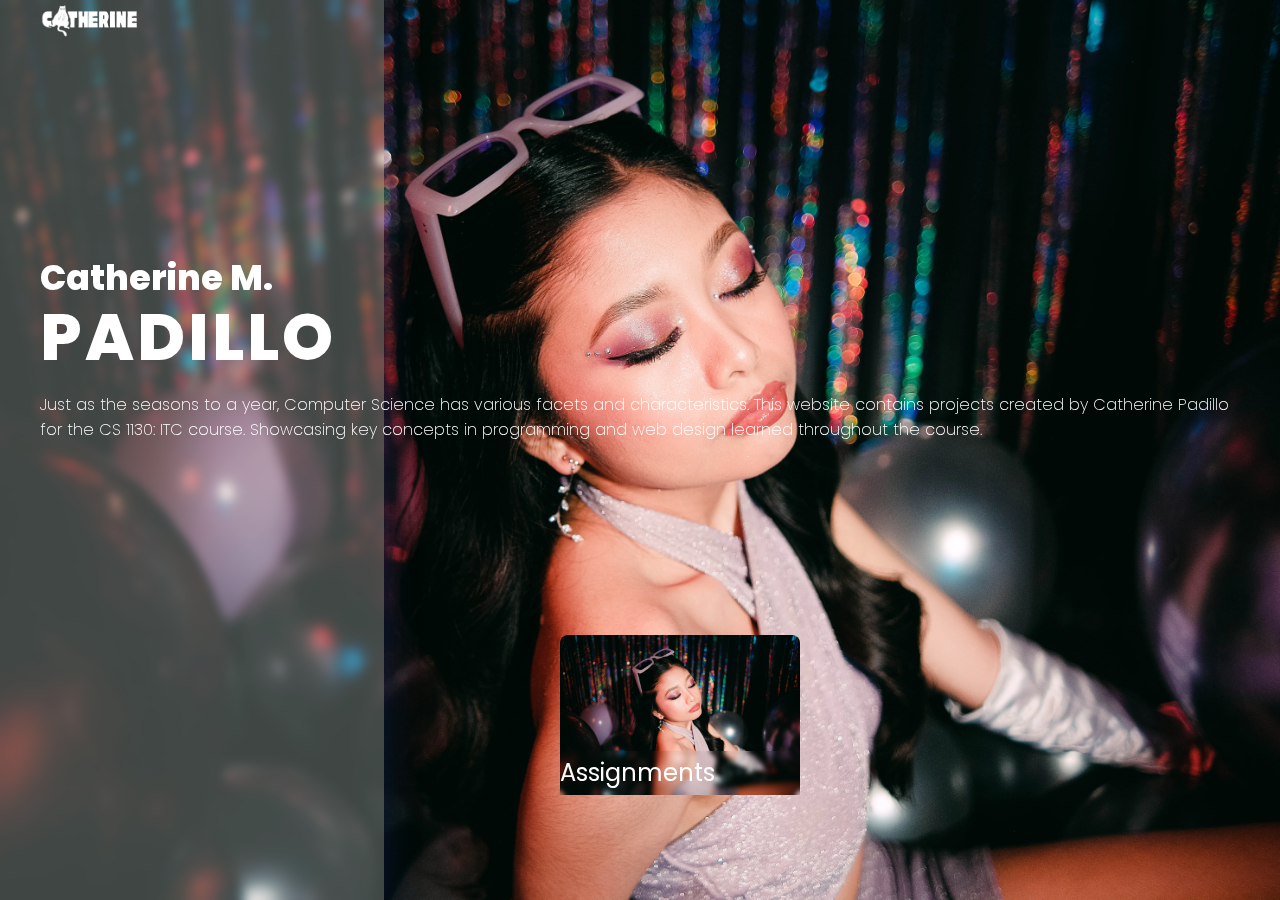
==== index.html @ 5ba7f67d "Pending changes exported from your codespace" ====
<!DOCTYPE html>
<html lang="en"> 
  <head>
    <meta charset="UTF-8" />
    <meta http-equiv="X-UA-Compatible" content="IE=edge" />
    <meta name="viewport" content="width=device-width, initial-scale=1.0" /> 
    <link rel="preconnect" href="https://fonts.googleapis.com" />
    <link rel="preconnect" href="https://fonts.gstatic.com" crossorigin />
    <link
      href="https://fonts.googleapis.com/css?family=Poppins:ital, wght@0, 100;0, 200; 0,300; 0,400; 0,500; 0,
      700; 1,300&display=swap"
      rel="stylesheet"
      />
      <link rel="stylesheet" href="style.css"/>
      <link href="https://unpkg.com/aos@2.3.1/dist/aos.css" rel="stylesheet">
      <title>Document</title>
    </head>
    <body>  
      <div class="container">
        <div class="header">
          <img src= "assets/whitelogo.png"; class="logo">
         <ul data-aos="fade-down" data-aos-duration="800">

        
          <!-- <li>Home</li> -->
          <!-- <li>News</li>
          <li>About</li>
          <li>Contact</li> -->
         </ul>
        </div>
        <div class="banner" style="background-image: url('/assets/img/pic1/IYAH9962.webp')"
        >
          <div 
          class="glass-wrapper"
          data-aos="fade-right"
          data-aos-delay="300"
          data-aos-duration="800"
          ></div>
        </div>
        <div class="hero-title">
          <p data-aos="fade-left" data-aos-delay="500" data-aos-duration="700">
           Catherine M.
          </p>
          <p 
          class="era"
          class="era"
          data-aos="fade-left"
          data-aos-delay="600"
          data-aos-duration="700"
        >
          PADILLO
        </p>
          <div 
          class="details"
          class="details"
          class="era"
          data-aos="fade-left"
          data-aos-delay="700"
          data-aos-duration="700"
          >
          Just as the seasons to a year, Computer Science has various facets and characteristics. This 
          website contains projects created by Catherine Padillo for the CS 1130: ITC course. Showcasing  
          key concepts in programming and web design learned throughout the course.
          </div>
          <div 
          class="explore"
          class="explore"
          data-aos="fade-left"
          data-aos-delay="800"
          data-aos-duration="700"
          >
            <!-- <button>Explore</button> -->
            <a href="incometax.html">
            <a href="https://urban-goldfish-4j7rj4vx5qww25qrp-5500.app.github.dev/lover.html"></a>
          </div>
        </div>
        <a href="https://urban-goldfish-4j7rj4vx5qww25qrp-5500.app.github.dev/lover.html">
        <div class="tourist-list">
          <ul class="place-list">
            <li class="active"
            data-aos="fade-down"
            data-aos-delay="600"
            data-aos-duration="700"
            data-img ="./assets/img/pic1/IYAH9962.webp"
            >
            
              <div class="thumbnail" style="background-image: url('./assets/img/pic1/IYAH9962.webp')"
              >
              <div class="details">
                <!-- <p class="province">Era:</p> -->
                <p class="place-name">Assignments</p>
                
              </div>
            </div>
            </li>
            <a href="https://urban-goldfish-4j7rj4vx5qww25qrp-5500.app.github.dev/reputation.html">
            <ul class="place-list">
              <li
              data-aos="fade-down"
              data-aos-delay="750"
              data-aos-duration="700"
              data-img="./assets/"
              >
                <!-- <div class="thumbnail" style="background-image: url('./assets/img/pic1/pic2/IYAH0426.jpg')"
                >
                <div class="details">
                  <p class="province">Era:</p>
                  <p class="place-name">Reputation</p>
                </div>
              </div>
              </li>
              <a href="https://urban-goldfish-4j7rj4vx5qww25qrp-5500.app.github.dev/1989.html">
              <ul class="place-list">
                <li
                data-img="./assets/img/pic1/pic2/IYAH0122.jpg"
                data-aos="fade-down"
                data-aos-delay="850"
                data-aos-duration="800"
                >
                  <div class="thumbnail" style="background-image: url('./assets/img/pic1/pic2/IYAH0122.jpg')"
                  >
                  <div class="details">
                    <p class="province">Era:</p>
                    <p class="place-name">1989</p> -->
                  </div>
                </div>
                </li>
          </ul>
        </div>
          </li>
        </ul>
      </div>
    </div>
  </body>
  <style></style>
  <script src="https://unpkg.com/aos@2.3.1/dist/aos.js"></script>
  <script>
    AOS.init();

    let places = document.querySelectorAll(".place-list li");
    let active = "/assets/img/pic1/pic2/IYAH0426.jpg";

    places.forEach((e) => {
      e.addEventListener("mouseenter", (event) => {
        places.forEach((e) => {
          e.classList.remove("active");
        });
        event.target.classList.add("active");
        active = event.target.getAttribute('data-img')
        let banner =document.querySelector(".banner");
        banner.style.backgroundImage = `url('${active}')`;
        });
      });
  </script>
  </html>
---- style.css ----
*{
    margin: 0px;
    padding: 0px;
    font-family: "Poppins", "sans-serif";
}

.header {
    padding: 1.5 rem;
    display: flex;
    justify-content: space-between;
    max-width: 1200px;
    margin: 0px auto;
    align-items: center;
  }

  .header .logo {
    text-transform: uppercase;
    letter-spacing: 3px;
    font-weight: 700;
    font-size: 25px;
    color: #fff;
  }

  .header ul{
    display: flex;
    list-style: none;
    gap: 8rem;
    text-transform: uppercase;
    letter-spacing: 3px;
    font-weight: 300;
    font-size: 15px;
    color: #fff;
  }
  .banner {
    background-size: cover;
    height: 100%;
    width: 100%;
    position: absolute;
    top: 0;
    z-index: -1;
    transition: 2s ease;
  }

  .banner .glass-wrapper {
    width: 30%;
    height: 100%;
    background: rgba( 255, 255, 255, 0.25 );
    box-shadow: 0 8px 32px 0 rgba( 31, 38, 135, 0.37 );
    backdrop-filter: blur( 4px );
    -webkit-backdrop-filter: blur( 4px );
  }
    .hero-title {
      max-width: 1200px;
      margin: 0px auto;
      padding-top:13rem;
    }

    .hero-title p {
      font-size: 35px;
      font-weight: 800;
      line-height: 60px;
      color: #fff;
    }

    .hero-title .era {
      font-size: 65px;
      letter-spacing: 3px;
    }

    .hero-title .details {
      width: 60;
      padding-top: 1.5rem;
      color: #fff;
      font-weight: 200;
      letter-spacing: 1.5;
      padding-bottom: 2.5rem;
    }

    
    .hero-title .explore button {
      background: rgba( 189, 189, 189, 0.299 );
      box-shadow: 0 8px 32px 0 rgba( 31, 38, 135, 0.37 );
      backdrop-filter: blur( 20px );
      -webkit-backdrop-filter: blur( 20px );
      border: none;
      color:#fff;
      padding: 12px 50px;
      border-radius: 50px;
      letter-spacing: 1.5px;
      cursor: pointer;
    }

    .tourist-list {
      bottom: 25px;
      position: absolute;
      left: 35rem;
    }
    .tourist-list {
     color:#fff;
     padding: left 20px;
     margin-bottom:auto;
     line-height:24px;
    }

    .tourist-list ul {
      display: flex;
      gap: 20px;
      list-style: none;
      width: 65vw;
      height: 15rem;
      align-items: center;

    }

    .tourist-list .thumbnail {
      display: flex;
      height: 10rem;
      width: 15rem;
      border-radius: 8px;
      background-size: cover !important;
      flex-direction: column;
    }
    .tourist-list .thumbnail .details {
      margin-top: auto;
      padding: 10px 0px;
      background: rgba(38, 38, 38, 0.05);
      backdrop-filter: blur( 2px );
      -webkit-backdrop-filter: blur( 2px );
    }

    .details .place-name {
      color:#fff;
      font-size: 24px;
      font-weight: 600px;  
    }

    .details .province {
      color:#fff;
      font-weight: 500;
    }

    .tourist-list .active{
     margin-top: -5rem;
    }
    a {
      text-decoration: none;
  }
  .logo{
    width: 100px;
    cursor: pointer;
}
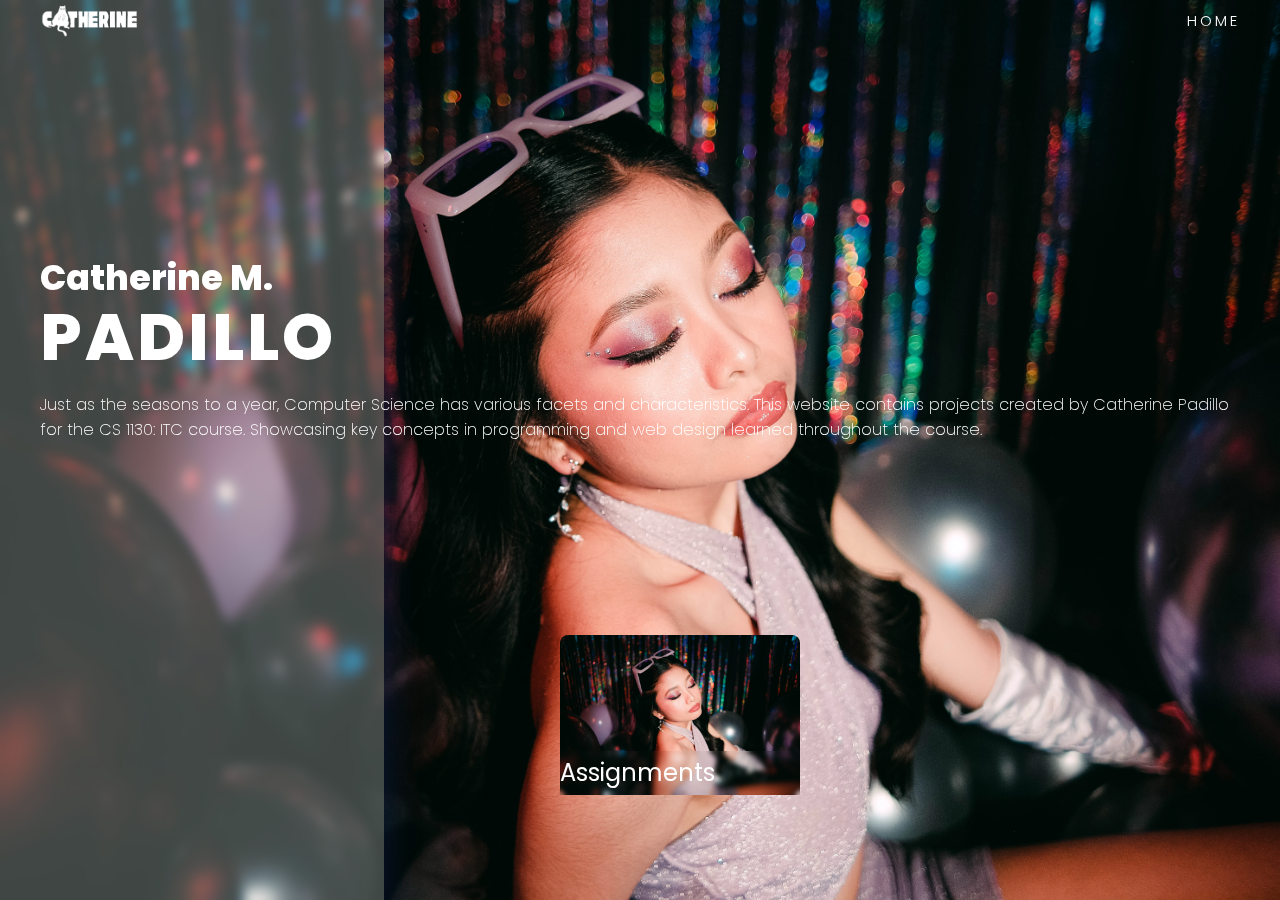
==== commit 9640af51: "Update index.html" ====
--- a/index.html
+++ b/index.html
@@ -22,7 +22,7 @@
          <ul data-aos="fade-down" data-aos-duration="800">
 
         
-          <!-- <li>Home</li> -->
+          <li>Home</li> 
           <!-- <li>News</li>
           <li>About</li>
           <li>Contact</li> -->
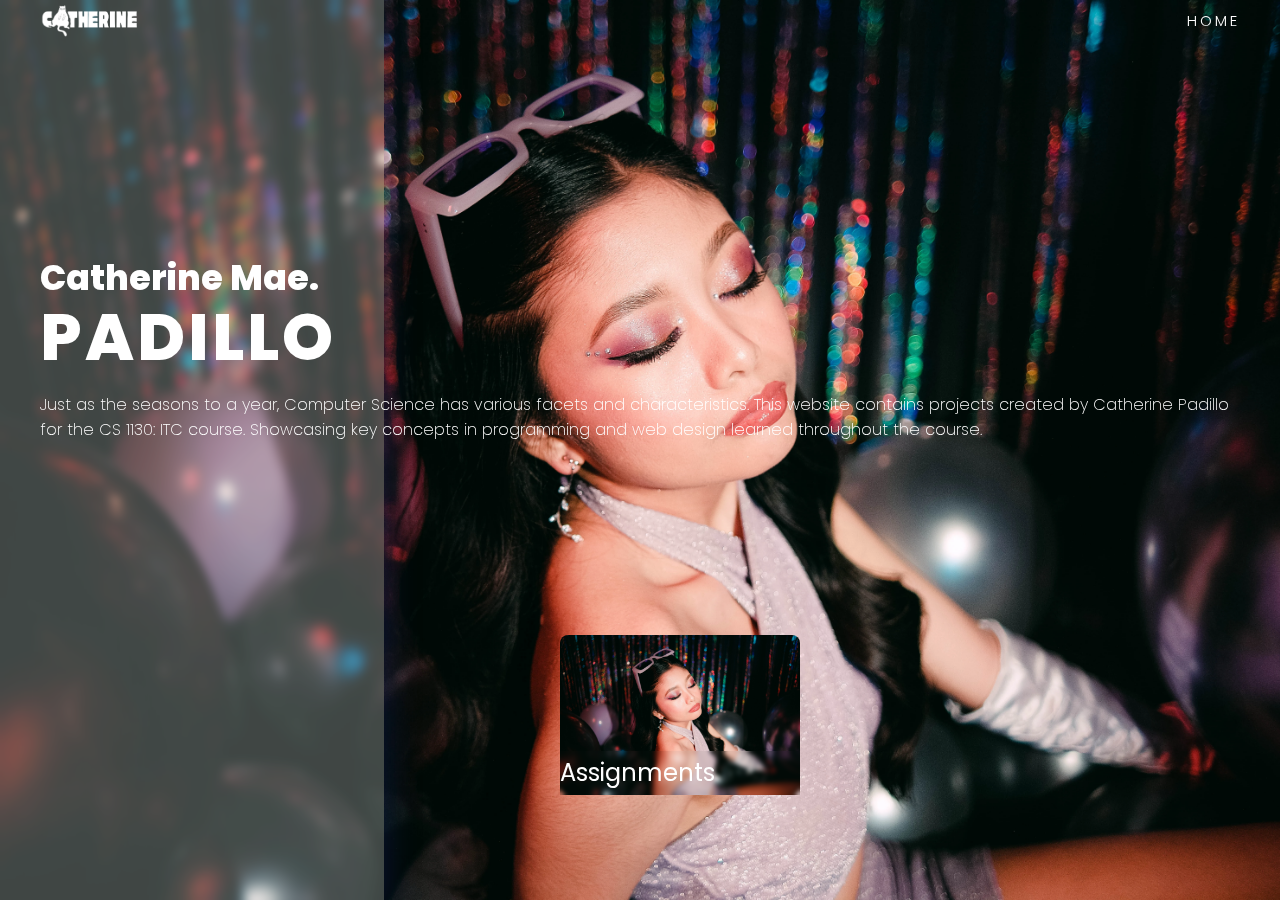
==== commit b5dd090c: "hellloooo" ====
--- a/index.html
+++ b/index.html
@@ -22,7 +22,7 @@
          <ul data-aos="fade-down" data-aos-duration="800">
 
         
-          <li>Home</li> 
+          <li>Home</li>
           <!-- <li>News</li>
           <li>About</li>
           <li>Contact</li> -->
@@ -39,7 +39,7 @@
         </div>
         <div class="hero-title">
           <p data-aos="fade-left" data-aos-delay="500" data-aos-duration="700">
-           Catherine M.
+           Catherine Mae.
           </p>
           <p 
           class="era"
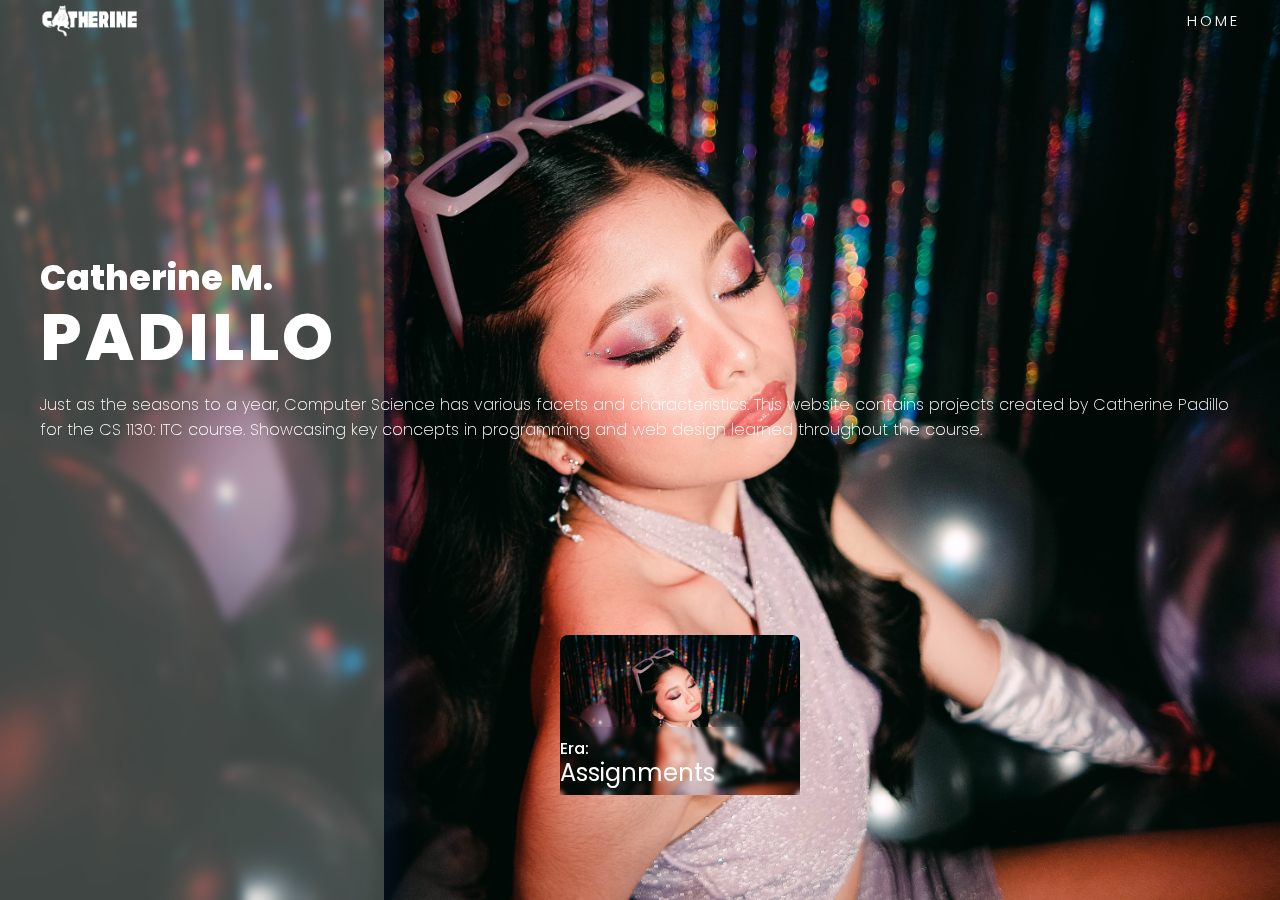
==== commit 647a6b8d: "Update index.html" ====
--- a/index.html
+++ b/index.html
@@ -39,7 +39,7 @@
         </div>
         <div class="hero-title">
           <p data-aos="fade-left" data-aos-delay="500" data-aos-duration="700">
-           Catherine Mae.
+           Catherine M.
           </p>
           <p 
           class="era"
@@ -87,7 +87,7 @@
               <div class="thumbnail" style="background-image: url('./assets/img/pic1/IYAH9962.webp')"
               >
               <div class="details">
-                <!-- <p class="province">Era:</p> -->
+                <p class="province">Era:</p>
                 <p class="place-name">Assignments</p>
                 
               </div>
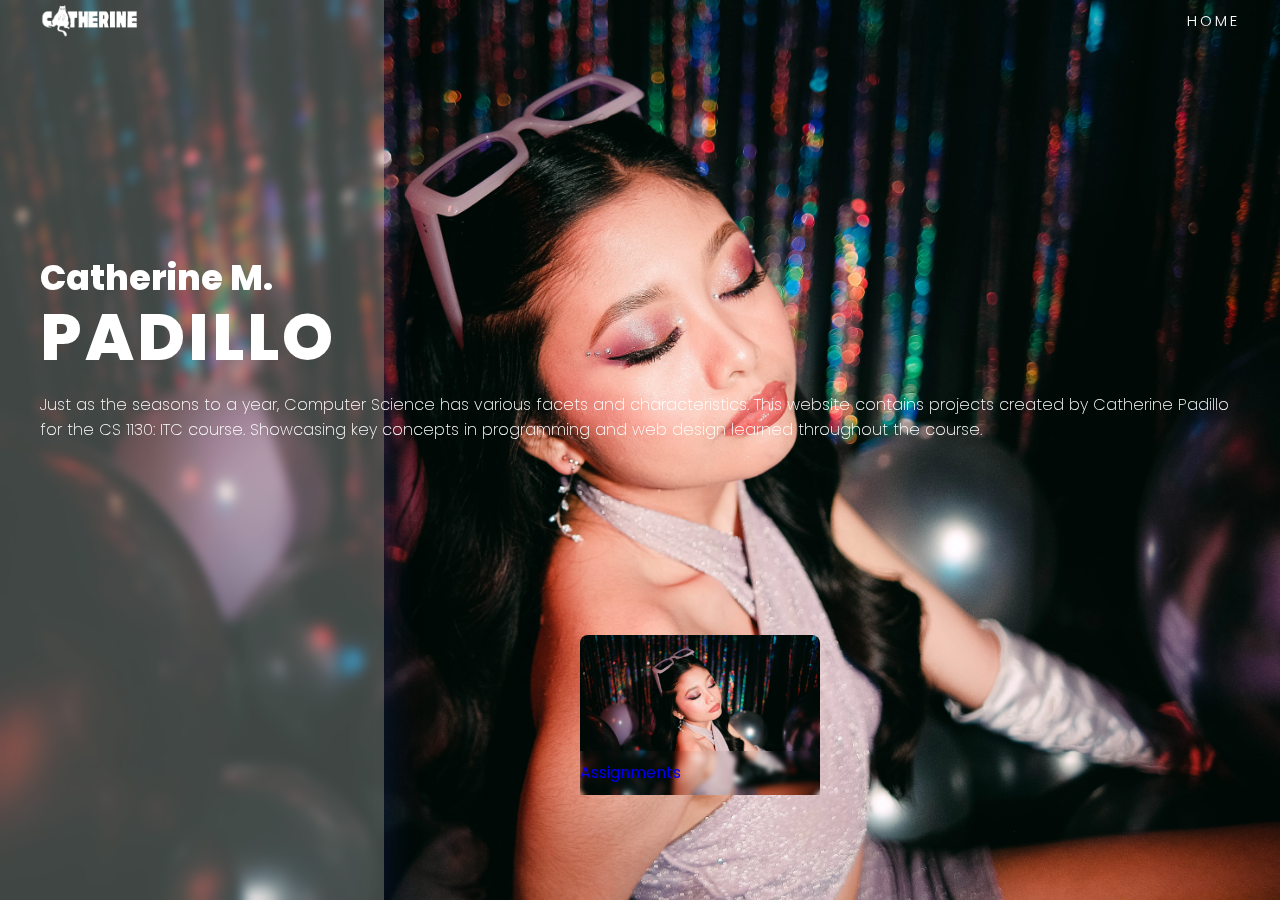
==== commit b67c0e9c: "commit commdkf" ====
--- a/index.html
+++ b/index.html
@@ -23,9 +23,9 @@
 
         
           <li>Home</li>
-          <!-- <li>News</li>
-          <li>About</li>
-          <li>Contact</li> -->
+          <!-- <li>News</li> -->
+          <!-- <li>About</li>
+          <li>Contact</li> --> 
          </ul>
         </div>
         <div class="banner" style="background-image: url('/assets/img/pic1/IYAH9962.webp')"
@@ -87,9 +87,9 @@
               <div class="thumbnail" style="background-image: url('./assets/img/pic1/IYAH9962.webp')"
               >
               <div class="details">
-                <p class="province">Era:</p>
-                <p class="place-name">Assignments</p>
-                
+                <!-- <p class="province">Era:</p>
+                <p class="place-name">Home</p> -->
+                <a href="lover.html" id="myLink">Assignments</a>
               </div>
             </div>
             </li>
--- a/style.css
+++ b/style.css
@@ -76,6 +76,8 @@
       padding-bottom: 2.5rem;
     }
 
+   
+
     
     .hero-title .explore button {
       background: rgba( 189, 189, 189, 0.299 );
@@ -142,10 +144,10 @@
     .tourist-list .active{
      margin-top: -5rem;
     }
-    a {
+     a {
       text-decoration: none;
   }
   .logo{
     width: 100px;
     cursor: pointer;
-}+}
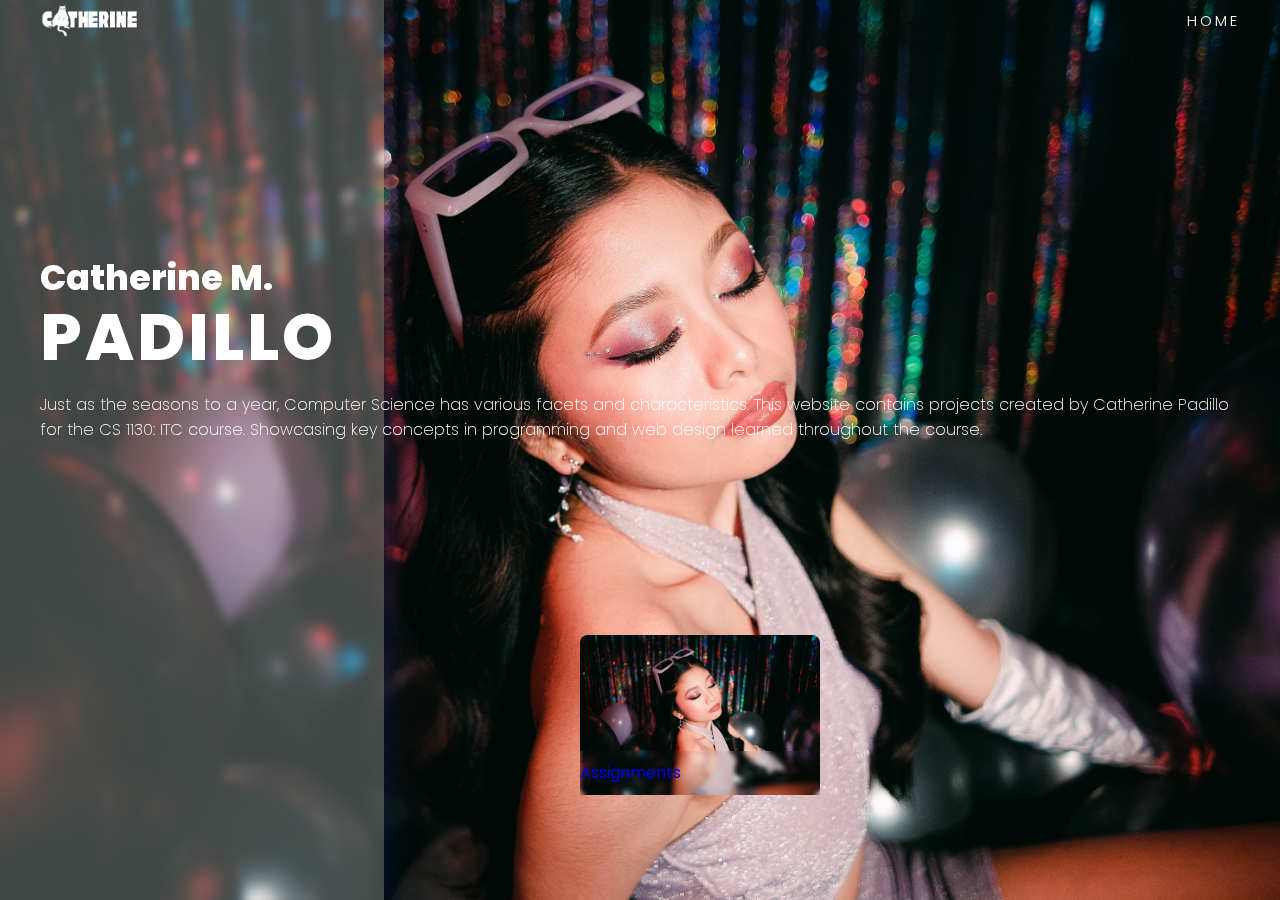
==== commit dac4c2c7: "dhdhdhhd" ====
--- a/index.html
+++ b/index.html
@@ -81,10 +81,10 @@
             data-aos="fade-down"
             data-aos-delay="600"
             data-aos-duration="700"
-            data-img ="./assets/img/pic1/IYAH9962.webp"
+            data-img ="./assets/IYAH9962\ \(1\).jpg"
             >
             
-              <div class="thumbnail" style="background-image: url('./assets/img/pic1/IYAH9962.webp')"
+              <div class="thumbnail" style="background-image: url('./assets/IYAH9962\ \(1\).jpg')"
               >
               <div class="details">
                 <!-- <p class="province">Era:</p>
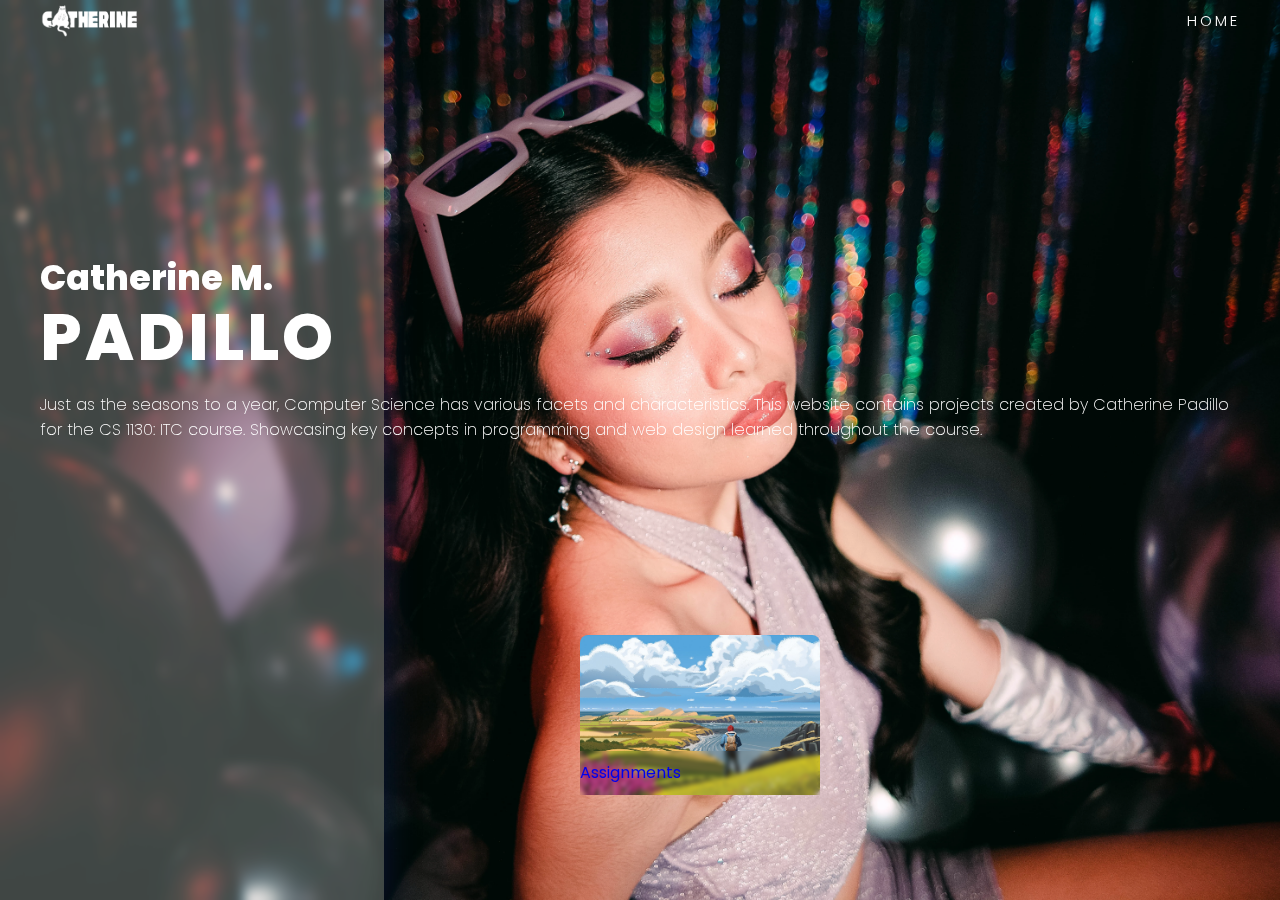
==== commit e66d9aec: "hdhdhd" ====
--- a/index.html
+++ b/index.html
@@ -81,10 +81,10 @@
             data-aos="fade-down"
             data-aos-delay="600"
             data-aos-duration="700"
-            data-img ="./assets/IYAH9962\ \(1\).jpg"
+            data-img ="./assets/img/spring1.jpg"
             >
             
-              <div class="thumbnail" style="background-image: url('./assets/IYAH9962\ \(1\).jpg')"
+              <div class="thumbnail" style="background-image: url('./assets/img/spring1.jpg')"
               >
               <div class="details">
                 <!-- <p class="province">Era:</p>
